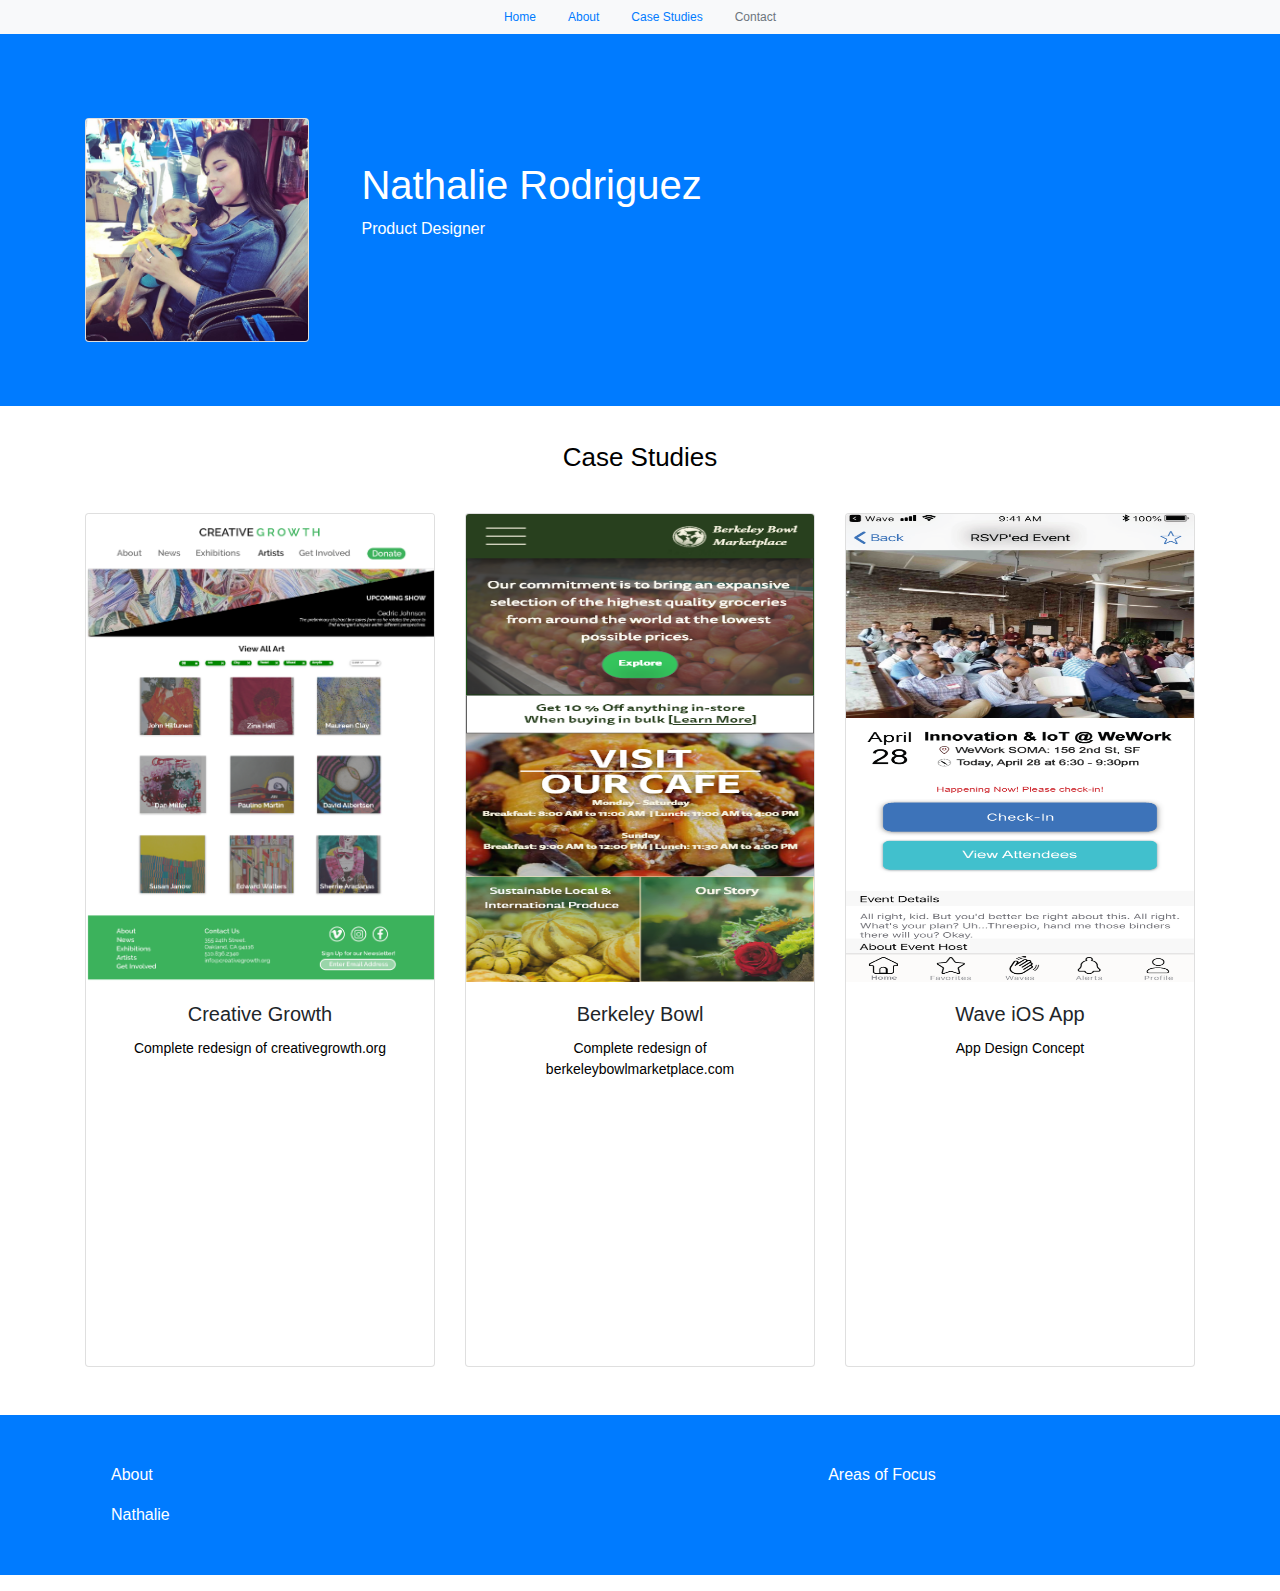
==== test.html @ 752636b8 "Add files via upload" ====
<!DOCTYPE html>
<html lang="en">
<head>
<meta charset="UTF-8">
<meta name="viewport" content="width=device-width, initial-scale=1.0">
<meta http-equiv="X-UA-Compatible" content="ie=edge">
<link rel="stylesheet" href="https://maxcdn.bootstrapcdn.com/bootstrap/4.0.0/css/bootstrap.min.css">
<link rel="stylesheet" href="https://cdnjs.cloudflare.com/ajax/libs/font-awesome/4.7.0/css/font-awesome.css">
<link rel="stylesheet" href="style.css">
<title>Title</title>
</head>
<body>
    <!-- Nav Bar Start -->
    <ul class="nav justify-content-center bg-light">
      <li class="nav-item">
        <a class="nav-link active" href="#Home">Home</a>
      </li>
      <li class="nav-item">
        <a class="nav-link" href="#About">About</a>
      </li>
      <li class="nav-item">
        <a class="nav-link" href="#Case Studies">Case Studies</a>
      </li>
      <li class="nav-item">
        <a class="nav-link disabled" href="#Contact">Contact</a>
      </li>
    </ul>
    <!-- / Nav Bar End -->
    <!-- Jumbotron -->
    <div class="jumbotron jumbotron-fluid bg-primary">
      <div class="container">
          <div class="card d-inline-block" style="width: 14rem;">
              <img class="card-img" src="doggie.jpg" alt="Card image cap">
              </div>
        <div class="d-inline-block">
        <h1 class="display-5 pl-5">Nathalie Rodriguez</h1>
        <p class="d-inline-block pl-5">Product Designer</p>
        </div>
      </div>
      </div>
    <!--/Jumbotron End -->
    <!-- Case Studies -->
    <div class="container">
      <p class="text-center">Case Studies</p>
    <div class="card-deck">
        <div class="card">
          <img class="card-img-top" src="creativegrowth.png" alt="Card image cap">
          <div id="case" class="card-body">
            <h5 class="card-title"> Creative Growth </h5>
            <p class="card-text">Complete redesign of creativegrowth.org</p>
          </div>
        </div>
        <div class="card">
          <img class="card-img-top" src="berkeley.png" alt="Card image cap">
          <div id="case" class="card-body">
            <h5 class="card-title">Berkeley Bowl</h5>
            <p class="card-text">Complete redesign of berkeleybowlmarketplace.com</p>
          </div>
        </div>
        <div class="card">
          <img class="card-img-top" src="wave.png" alt="Card image cap">
          <div id="case" class="card-body">
            <h5 class="card-title">Wave iOS App</h5>
            <p class="card-text">App Design Concept</p>
          </div>
        </div>
      </div>
      </div>
      <!-- Case Studies End -->
<!-- Bottom Content -->
<div class="container-fluid bg-primary mt-5">
    <div class="d-flex bd-highlight mb-3">
    <div id="about" class="ml-5 mr-auto p-5 bd-highlight">
      <p>About</p>
      <div class="panel panel-default">
          <div class="panel-body">Nathalie</div>
        </div>
      </div>
    <div id="areas" class="p-5 mx-auto bd-highlight">Areas of Focus</div>
    </div>
</div>
<!-- /Bottom Content End -->
<script src="https://cdnjs.cloudflare.com/ajax/libs/jquery/3.3.1/jquery.slim.min.js"></script>
<script src="https://cdnjs.cloudflare.com/ajax/libs/popper.js/1.13.0/umd/popper.min.js"></script>
<script src="https://cdnjs.cloudflare.com/ajax/libs/twitter-bootstrap/4.0.0/js/bootstrap.min.js"></script>
</body>
</html>
---- style.css ----
a {
    font-size: 12px;
}

h1, 
p {
    color: white;
}

h1 {
    margin-top: 10px;
}

.text-center {
    color: black;
    font-size: 26px;
}

.card {
    margin-top: 20px;
}

.card-img-top {
    height: 55%;
}

.card-text {
    color: black;
    font-size: 14px;
    font-weight: light;
}

.card-body {
    padding-bottom: 0px;
}

#case {
    text-align: center;
}

#about,
#areas {
    color: white
}
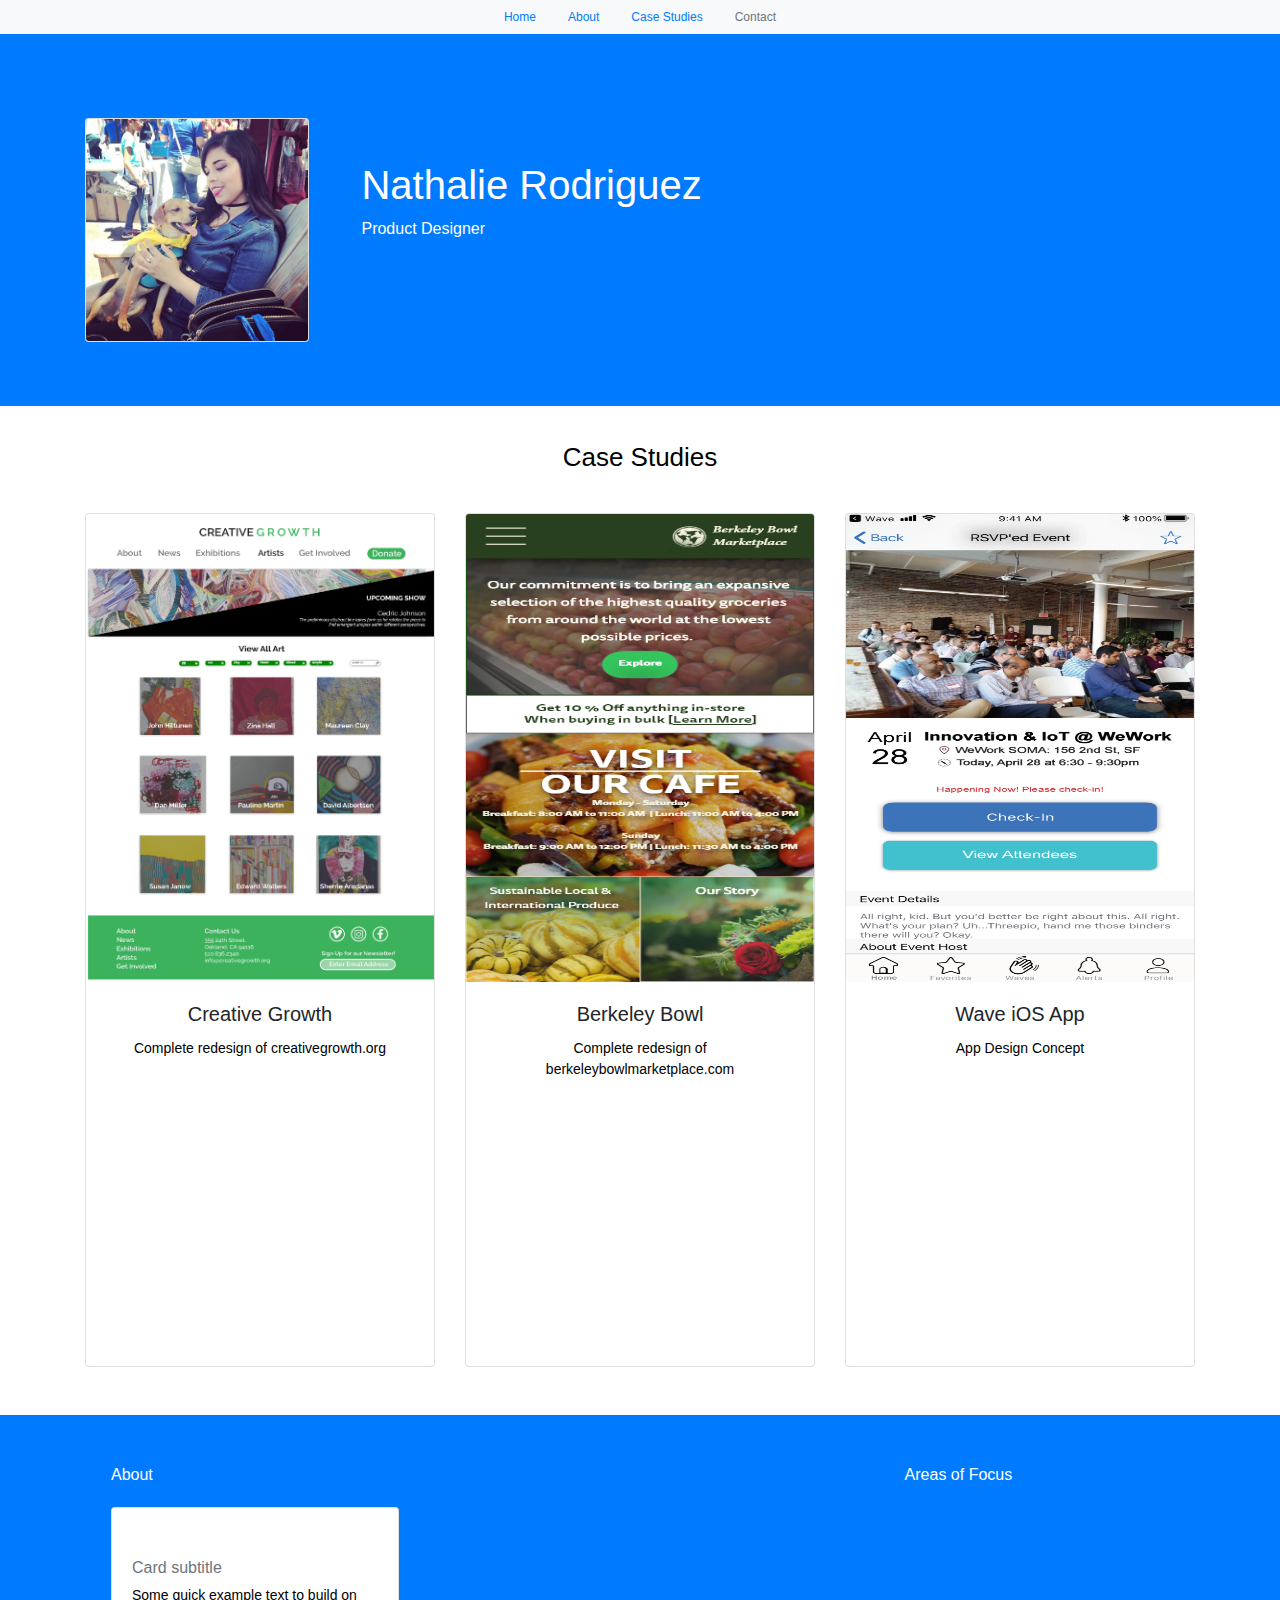
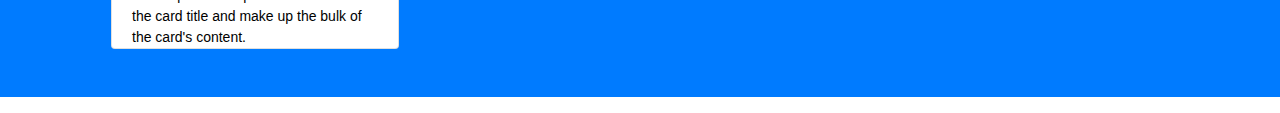
==== commit 083f6d61: "Add files via upload" ====
--- a/test.html
+++ b/test.html
@@ -43,21 +43,21 @@
     <div class="container">
       <p class="text-center">Case Studies</p>
     <div class="card-deck">
-        <div class="card">
+        <div id="examples" class="card">
           <img class="card-img-top" src="creativegrowth.png" alt="Card image cap">
           <div id="case" class="card-body">
             <h5 class="card-title"> Creative Growth </h5>
             <p class="card-text">Complete redesign of creativegrowth.org</p>
           </div>
         </div>
-        <div class="card">
+        <div id="examples" class="card">
           <img class="card-img-top" src="berkeley.png" alt="Card image cap">
           <div id="case" class="card-body">
             <h5 class="card-title">Berkeley Bowl</h5>
             <p class="card-text">Complete redesign of berkeleybowlmarketplace.com</p>
           </div>
         </div>
-        <div class="card">
+        <div id="examples" class="card">
           <img class="card-img-top" src="wave.png" alt="Card image cap">
           <div id="case" class="card-body">
             <h5 class="card-title">Wave iOS App</h5>
@@ -72,8 +72,12 @@
     <div class="d-flex bd-highlight mb-3">
     <div id="about" class="ml-5 mr-auto p-5 bd-highlight">
       <p>About</p>
-      <div class="panel panel-default">
-          <div class="panel-body">Nathalie</div>
+      <div class="card" style="width: 18rem;">
+          <div class="card-body">
+            <h5 class="card-title">Nathalie Diane Rodriguez</h5>
+            <h6 class="card-subtitle mb-2 text-muted">Card subtitle</h6>
+            <p class="card-text">Some quick example text to build on the card title and make up the bulk of the card's content.</p>
+          </div>
         </div>
       </div>
     <div id="areas" class="p-5 mx-auto bd-highlight">Areas of Focus</div>
